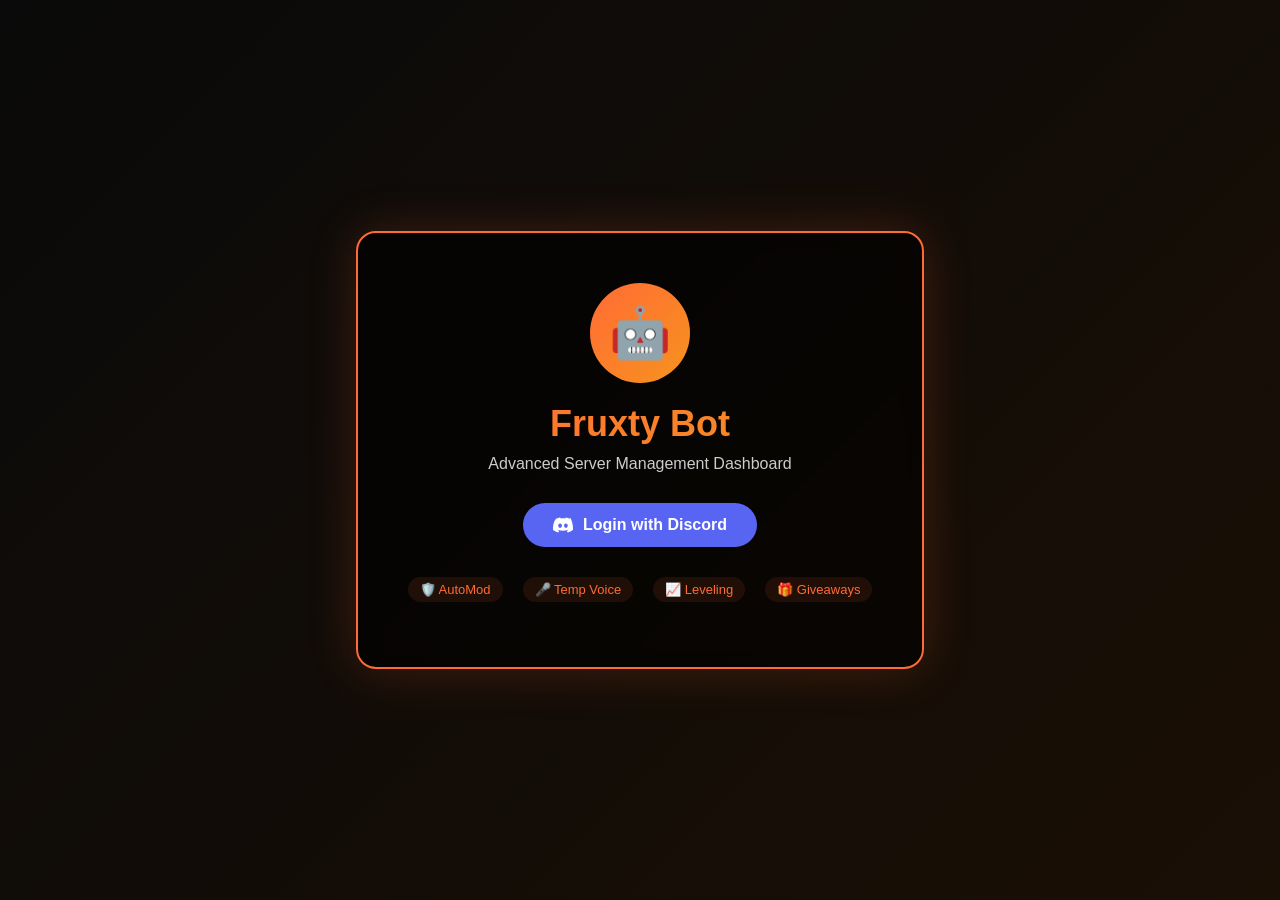
==== index.html @ e3f1301c "Update index.html" ====
<!DOCTYPE html>
<html lang="en">
<head>
    <meta charset="UTF-8">
    <meta name="viewport" content="width=device-width, initial-scale=1.0">
    <title>Fruxty Bot - Login</title>
    <style>
        * { margin: 0; padding: 0; box-sizing: border-box; }
        body {
            font-family: -apple-system, BlinkMacSystemFont, 'Segoe UI', Roboto, sans-serif;
            background: linear-gradient(135deg, #0a0a0a 0%, #1a0f05 100%);
            min-height: 100vh;
            display: flex;
            justify-content: center;
            align-items: center;
        }
        .login-container { text-align: center; }
        .login-card {
            background: rgba(0, 0, 0, 0.6);
            backdrop-filter: blur(10px);
            padding: 50px;
            border-radius: 20px;
            border: 2px solid #FF6B35;
            box-shadow: 0 0 50px rgba(255, 107, 53, 0.2);
        }
        .bot-icon {
            width: 100px;
            height: 100px;
            background: linear-gradient(135deg, #FF6B35, #F7931E);
            border-radius: 50%;
            display: flex;
            align-items: center;
            justify-content: center;
            font-size: 50px;
            margin: 0 auto 20px;
        }
        h1 { 
            font-size: 36px;
            background: linear-gradient(135deg, #FF6B35, #F7931E);
            -webkit-background-clip: text;
            -webkit-text-fill-color: transparent;
            margin-bottom: 10px;
        }
        p { color: #ccc; margin-bottom: 30px; }
        .discord-btn {
            display: inline-flex;
            align-items: center;
            gap: 10px;
            background: #5865F2;
            color: white;
            padding: 12px 30px;
            border-radius: 50px;
            text-decoration: none;
            font-weight: bold;
            cursor: pointer;
            transition: all 0.3s;
            border: none;
            font-size: 16px;
        }
        .discord-btn:hover {
            transform: translateY(-2px);
            box-shadow: 0 5px 20px rgba(88, 101, 242, 0.4);
        }
        .features {
            margin-top: 30px;
            display: flex;
            gap: 20px;
            justify-content: center;
            flex-wrap: wrap;
        }
        .feature {
            color: #FF6B35;
            font-size: 13px;
            background: rgba(255, 107, 53, 0.1);
            padding: 5px 12px;
            border-radius: 20px;
        }
        .error-msg {
            color: #ff6666;
            margin-top: 15px;
            font-size: 14px;
        }
    </style>
</head>
<body>
    <div class="login-container">
        <div class="login-card">
            <div class="bot-icon">🤖</div>
            <h1>Fruxty Bot</h1>
            <p>Advanced Server Management Dashboard</p>
            <a href="#" onclick="login()" class="discord-btn" id="loginBtn">
                <svg width="20" height="20" viewBox="0 0 24 24" fill="white">
                    <path d="M20.317 4.3698a19.7913 19.7913 0 0 0-4.8851-1.5152.0741.0741 0 0 0-.0785.0371c-.2102.3733-.4443.8645-.6083 1.2495-1.8447-.2762-3.68-.2762-5.4868 0-.1639-.385-.4074-.8762-.6178-1.2495a.077.077 0 0 0-.0785-.037 19.7363 19.7363 0 0 0-4.8852 1.515.0699.0699 0 0 0-.0321.0277C.5334 8.0458-.319 13.5799.0992 18.0578a.0824.0824 0 0 0 .0312.0561c2.0528 1.5076 4.0413 2.4228 5.9929 3.0294a.0777.0777 0 0 0 .0842-.0276c.4616-.6304.8731-1.2952 1.226-1.9942a.076.076 0 0 0-.0416-.1057c-.6528-.2476-1.2743-.5495-1.8722-.8923a.077.077 0 0 1-.0076-.1275c.1258-.0943.2517-.1923.3718-.2914a.0743.0743 0 0 1 .0776-.0105c3.9278 1.7933 8.18 1.7933 12.0614 0a.0739.0739 0 0 1 .0785.0095c.1202.099.246.1981.3728.2924a.077.077 0 0 1-.0066.1276 12.2986 12.2986 0 0 1-1.873.8918.0766.0766 0 0 0-.0407.1067c.3604.698.7719 1.3628 1.225 1.9932a.076.076 0 0 0 .0842.0286c1.961-.6067 3.9495-1.5219 6.0023-3.0294a.077.077 0 0 0 .0313-.0552c.5004-5.177-.8387-10.6739-3.5485-15.2276a.0722.0722 0 0 0-.0312-.0277zM8.5204 15.2453c-1.2203 0-2.2263-1.1186-2.2263-2.4866 0-1.368.9825-2.4865 2.2263-2.4865 1.252 0 2.2498 1.1186 2.2263 2.4865 0 1.368-.9743 2.4866-2.2263 2.4866zm6.9592 0c-1.2203 0-2.2263-1.1186-2.2263-2.4866 0-1.368.9825-2.4865 2.2263-2.4865 1.252 0 2.2498 1.1186 2.2263 2.4865 0 1.368-.9743 2.4866-2.2263 2.4866z"/>
                </svg>
                Login with Discord
            </a>
            <div class="features">
                <span class="feature">🛡️ AutoMod</span>
                <span class="feature">🎤 Temp Voice</span>
                <span class="feature">📈 Leveling</span>
                <span class="feature">🎁 Giveaways</span>
            </div>
            <div id="errorMsg" class="error-msg"></div>
        </div>
    </div>
    <script>
        const CLIENT_ID = '1503755260814954577';
        const REDIRECT_URI = encodeURIComponent('https://fruxty-dashboard.vercel.app/dashboard');
        const BOT_API_URL = 'https://fruxty.onrender.com';
        
        function login() {
            const scope = 'identify guilds';
            const authUrl = `https://discord.com/api/oauth2/authorize?client_id=${CLIENT_ID}&redirect_uri=${REDIRECT_URI}&response_type=token&scope=${scope}`;
            window.location.href = authUrl;
        }
        
        // Handle the redirect back from Discord
        if (window.location.hash && window.location.hash.includes('access_token')) {
            const params = new URLSearchParams(window.location.hash.substring(1));
            const token = params.get('access_token');
            if (token) {
                localStorage.setItem('discord_token', token);
                window.location.href = '/dashboard';
            }
        }
        
        // Check if already logged in
        const token = localStorage.getItem('discord_token');
        if (token && window.location.pathname !== '/dashboard') {
            window.location.href = '/dashboard';
        }
    </script>
</body>
</html>
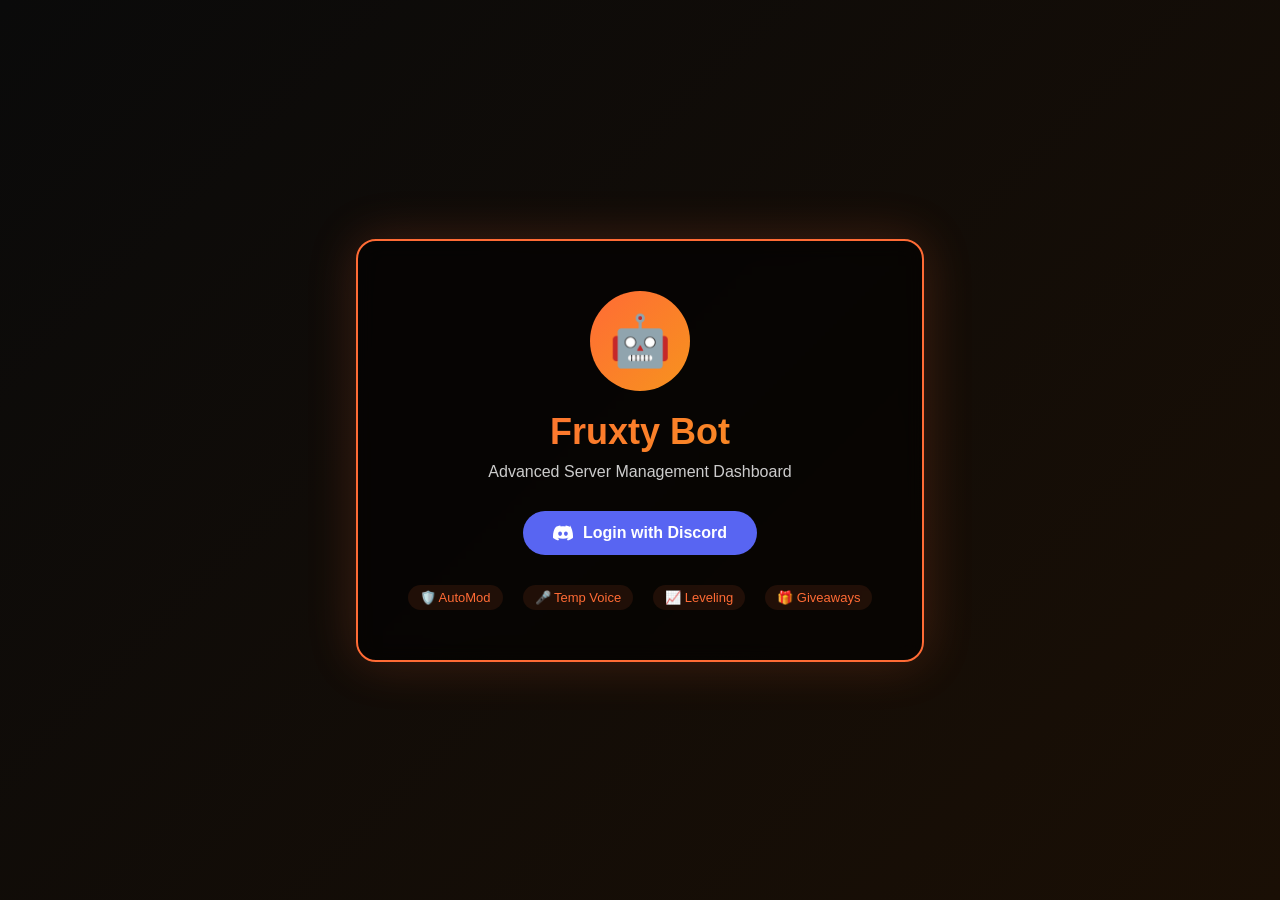
==== commit f08c8d52: "Update index.html" ====
--- a/index.html
+++ b/index.html
@@ -75,11 +75,6 @@
             padding: 5px 12px;
             border-radius: 20px;
         }
-        .error-msg {
-            color: #ff6666;
-            margin-top: 15px;
-            font-size: 14px;
-        }
     </style>
 </head>
 <body>
@@ -88,7 +83,7 @@
             <div class="bot-icon">🤖</div>
             <h1>Fruxty Bot</h1>
             <p>Advanced Server Management Dashboard</p>
-            <a href="#" onclick="login()" class="discord-btn" id="loginBtn">
+            <a href="#" onclick="login()" class="discord-btn">
                 <svg width="20" height="20" viewBox="0 0 24 24" fill="white">
                     <path d="M20.317 4.3698a19.7913 19.7913 0 0 0-4.8851-1.5152.0741.0741 0 0 0-.0785.0371c-.2102.3733-.4443.8645-.6083 1.2495-1.8447-.2762-3.68-.2762-5.4868 0-.1639-.385-.4074-.8762-.6178-1.2495a.077.077 0 0 0-.0785-.037 19.7363 19.7363 0 0 0-4.8852 1.515.0699.0699 0 0 0-.0321.0277C.5334 8.0458-.319 13.5799.0992 18.0578a.0824.0824 0 0 0 .0312.0561c2.0528 1.5076 4.0413 2.4228 5.9929 3.0294a.0777.0777 0 0 0 .0842-.0276c.4616-.6304.8731-1.2952 1.226-1.9942a.076.076 0 0 0-.0416-.1057c-.6528-.2476-1.2743-.5495-1.8722-.8923a.077.077 0 0 1-.0076-.1275c.1258-.0943.2517-.1923.3718-.2914a.0743.0743 0 0 1 .0776-.0105c3.9278 1.7933 8.18 1.7933 12.0614 0a.0739.0739 0 0 1 .0785.0095c.1202.099.246.1981.3728.2924a.077.077 0 0 1-.0066.1276 12.2986 12.2986 0 0 1-1.873.8918.0766.0766 0 0 0-.0407.1067c.3604.698.7719 1.3628 1.225 1.9932a.076.076 0 0 0 .0842.0286c1.961-.6067 3.9495-1.5219 6.0023-3.0294a.077.077 0 0 0 .0313-.0552c.5004-5.177-.8387-10.6739-3.5485-15.2276a.0722.0722 0 0 0-.0312-.0277zM8.5204 15.2453c-1.2203 0-2.2263-1.1186-2.2263-2.4866 0-1.368.9825-2.4865 2.2263-2.4865 1.252 0 2.2498 1.1186 2.2263 2.4865 0 1.368-.9743 2.4866-2.2263 2.4866zm6.9592 0c-1.2203 0-2.2263-1.1186-2.2263-2.4866 0-1.368.9825-2.4865 2.2263-2.4865 1.252 0 2.2498 1.1186 2.2263 2.4865 0 1.368-.9743 2.4866-2.2263 2.4866z"/>
                 </svg>
@@ -100,35 +95,35 @@
                 <span class="feature">📈 Leveling</span>
                 <span class="feature">🎁 Giveaways</span>
             </div>
-            <div id="errorMsg" class="error-msg"></div>
         </div>
     </div>
     <script>
         const CLIENT_ID = '1503755260814954577';
         const REDIRECT_URI = encodeURIComponent('https://fruxty-dashboard.vercel.app/dashboard');
-        const BOT_API_URL = 'https://fruxty.onrender.com';
+        
+        // Check for token in URL (when coming back from Discord)
+        if (window.location.hash && window.location.hash.includes('access_token')) {
+            const hashParams = new URLSearchParams(window.location.hash.substring(1));
+            const token = hashParams.get('access_token');
+            if (token) {
+                // Save token
+                localStorage.setItem('discord_token', token);
+                // Redirect to dashboard without the hash
+                window.location.href = '/dashboard';
+            }
+        }
+        
+        // Check if already logged in
+        const savedToken = localStorage.getItem('discord_token');
+        if (savedToken && window.location.pathname !== '/dashboard') {
+            window.location.href = '/dashboard';
+        }
         
         function login() {
             const scope = 'identify guilds';
             const authUrl = `https://discord.com/api/oauth2/authorize?client_id=${CLIENT_ID}&redirect_uri=${REDIRECT_URI}&response_type=token&scope=${scope}`;
             window.location.href = authUrl;
         }
-        
-        // Handle the redirect back from Discord
-        if (window.location.hash && window.location.hash.includes('access_token')) {
-            const params = new URLSearchParams(window.location.hash.substring(1));
-            const token = params.get('access_token');
-            if (token) {
-                localStorage.setItem('discord_token', token);
-                window.location.href = '/dashboard';
-            }
-        }
-        
-        // Check if already logged in
-        const token = localStorage.getItem('discord_token');
-        if (token && window.location.pathname !== '/dashboard') {
-            window.location.href = '/dashboard';
-        }
     </script>
 </body>
 </html>
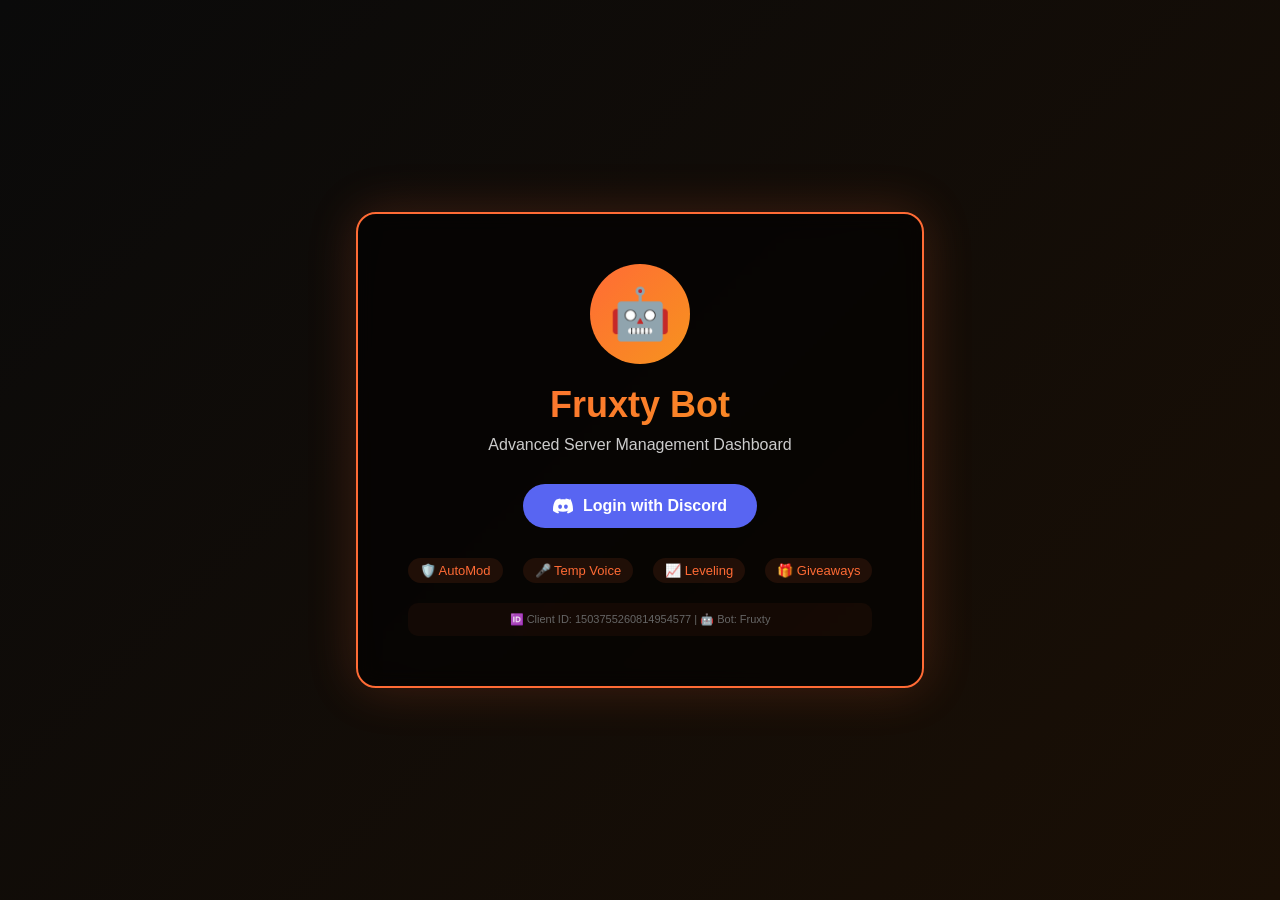
==== commit 7ab1a4ec: "Update index.html" ====
--- a/index.html
+++ b/index.html
@@ -75,6 +75,14 @@
             padding: 5px 12px;
             border-radius: 20px;
         }
+        .app-info {
+            margin-top: 20px;
+            padding: 10px;
+            background: rgba(255,107,53,0.05);
+            border-radius: 10px;
+            font-size: 11px;
+            color: #666;
+        }
     </style>
 </head>
 <body>
@@ -95,9 +103,13 @@
                 <span class="feature">📈 Leveling</span>
                 <span class="feature">🎁 Giveaways</span>
             </div>
+            <div class="app-info">
+                🆔 Client ID: 1503755260814954577 | 🤖 Bot: Fruxty
+            </div>
         </div>
     </div>
     <script>
+        // CLIENT ID - Identifies your Discord Application (HAS PURPOSE!)
         const CLIENT_ID = '1503755260814954577';
         const REDIRECT_URI = encodeURIComponent('https://fruxty-dashboard.vercel.app/dashboard');
         
@@ -108,6 +120,8 @@
             if (token) {
                 // Save token
                 localStorage.setItem('discord_token', token);
+                // Also store which client ID was used
+                localStorage.setItem('discord_client_id', CLIENT_ID);
                 // Redirect to dashboard without the hash
                 window.location.href = '/dashboard';
             }
@@ -115,15 +129,17 @@
         
         // Check if already logged in
         const savedToken = localStorage.getItem('discord_token');
-        if (savedToken && window.location.pathname !== '/dashboard') {
+        const savedClientId = localStorage.getItem('discord_client_id');
+        if (savedToken && savedClientId === CLIENT_ID && window.location.pathname !== '/dashboard') {
             window.location.href = '/dashboard';
         }
         
         function login() {
             const scope = 'identify guilds';
+            // Client ID is used here to identify which app is requesting access
             const authUrl = `https://discord.com/api/oauth2/authorize?client_id=${CLIENT_ID}&redirect_uri=${REDIRECT_URI}&response_type=token&scope=${scope}`;
             window.location.href = authUrl;
         }
     </script>
 </body>
-</html>
+    </html>
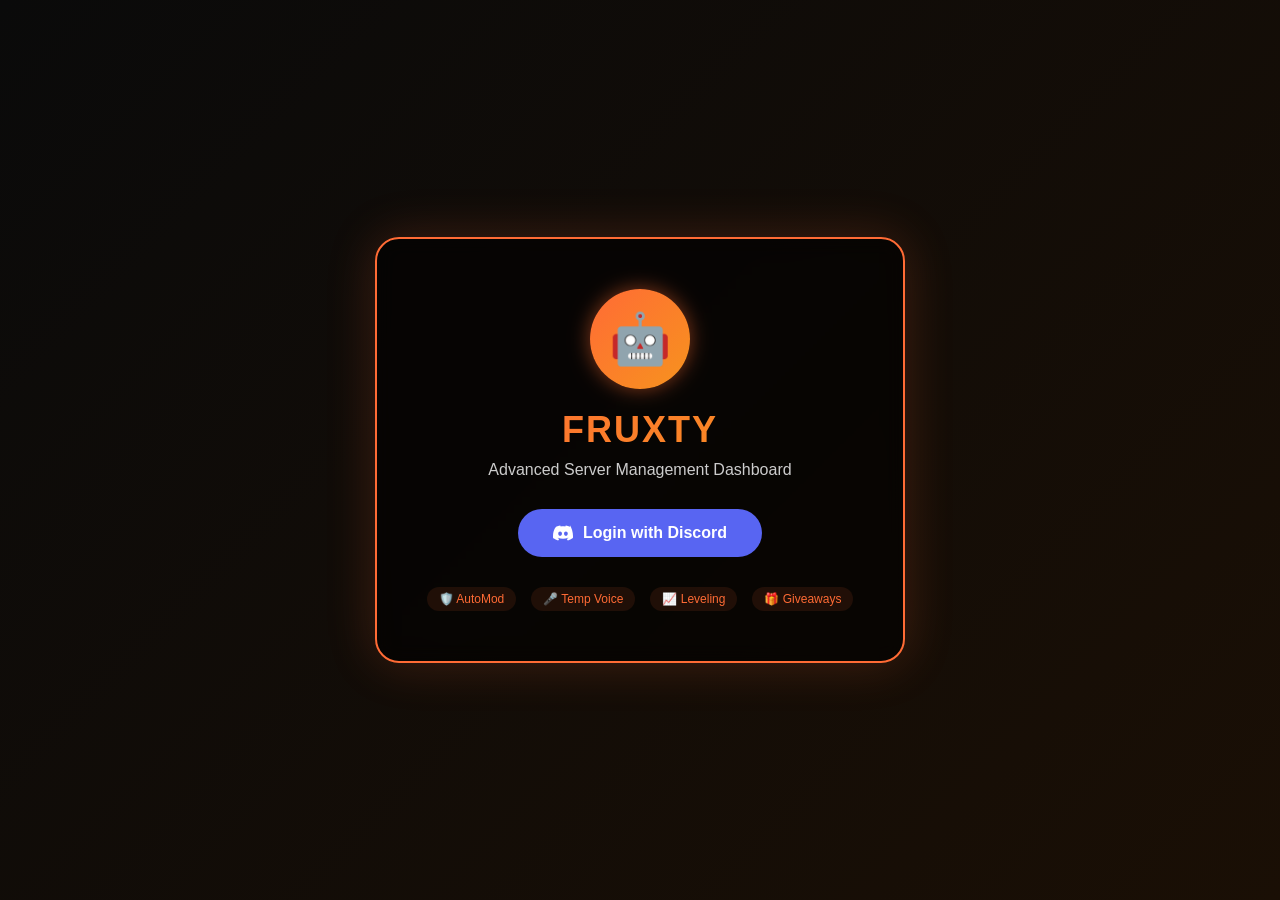
==== commit 33186fc0: "Update index.html" ====
--- a/index.html
+++ b/index.html
@@ -3,11 +3,11 @@
 <head>
     <meta charset="UTF-8">
     <meta name="viewport" content="width=device-width, initial-scale=1.0">
-    <title>Fruxty Bot - Login</title>
+    <title>FRUXTY Bot - Login</title>
     <style>
         * { margin: 0; padding: 0; box-sizing: border-box; }
         body {
-            font-family: -apple-system, BlinkMacSystemFont, 'Segoe UI', Roboto, sans-serif;
+            font-family: 'Inter', -apple-system, BlinkMacSystemFont, sans-serif;
             background: linear-gradient(135deg, #0a0a0a 0%, #1a0f05 100%);
             min-height: 100vh;
             display: flex;
@@ -19,7 +19,7 @@
             background: rgba(0, 0, 0, 0.6);
             backdrop-filter: blur(10px);
             padding: 50px;
-            border-radius: 20px;
+            border-radius: 24px;
             border: 2px solid #FF6B35;
             box-shadow: 0 0 50px rgba(255, 107, 53, 0.2);
         }
@@ -33,12 +33,15 @@
             justify-content: center;
             font-size: 50px;
             margin: 0 auto 20px;
+            box-shadow: 0 0 20px rgba(255, 107, 53, 0.5);
         }
         h1 { 
             font-size: 36px;
+            font-weight: 800;
             background: linear-gradient(135deg, #FF6B35, #F7931E);
             -webkit-background-clip: text;
             -webkit-text-fill-color: transparent;
+            letter-spacing: 2px;
             margin-bottom: 10px;
         }
         p { color: #ccc; margin-bottom: 30px; }
@@ -48,10 +51,10 @@
             gap: 10px;
             background: #5865F2;
             color: white;
-            padding: 12px 30px;
+            padding: 14px 35px;
             border-radius: 50px;
             text-decoration: none;
-            font-weight: bold;
+            font-weight: 600;
             cursor: pointer;
             transition: all 0.3s;
             border: none;
@@ -64,24 +67,16 @@
         .features {
             margin-top: 30px;
             display: flex;
-            gap: 20px;
+            gap: 15px;
             justify-content: center;
             flex-wrap: wrap;
         }
         .feature {
             color: #FF6B35;
-            font-size: 13px;
+            font-size: 12px;
             background: rgba(255, 107, 53, 0.1);
             padding: 5px 12px;
             border-radius: 20px;
-        }
-        .app-info {
-            margin-top: 20px;
-            padding: 10px;
-            background: rgba(255,107,53,0.05);
-            border-radius: 10px;
-            font-size: 11px;
-            color: #666;
         }
     </style>
 </head>
@@ -89,7 +84,7 @@
     <div class="login-container">
         <div class="login-card">
             <div class="bot-icon">🤖</div>
-            <h1>Fruxty Bot</h1>
+            <h1>FRUXTY</h1>
             <p>Advanced Server Management Dashboard</p>
             <a href="#" onclick="login()" class="discord-btn">
                 <svg width="20" height="20" viewBox="0 0 24 24" fill="white">
@@ -103,43 +98,35 @@
                 <span class="feature">📈 Leveling</span>
                 <span class="feature">🎁 Giveaways</span>
             </div>
-            <div class="app-info">
-                🆔 Client ID: 1503755260814954577 | 🤖 Bot: Fruxty
-            </div>
         </div>
     </div>
     <script>
-        // CLIENT ID - Identifies your Discord Application (HAS PURPOSE!)
         const CLIENT_ID = '1503755260814954577';
         const REDIRECT_URI = encodeURIComponent('https://fruxty-dashboard.vercel.app/dashboard');
         
-        // Check for token in URL (when coming back from Discord)
+        // Check existing session
+        const savedToken = localStorage.getItem('discord_token');
+        const tokenExpiry = localStorage.getItem('discord_token_expiry');
+        if (savedToken && tokenExpiry && Date.now() < parseInt(tokenExpiry)) {
+            window.location.href = '/dashboard';
+        }
+        
+        // Handle OAuth callback
         if (window.location.hash && window.location.hash.includes('access_token')) {
             const hashParams = new URLSearchParams(window.location.hash.substring(1));
             const token = hashParams.get('access_token');
+            const expiresIn = hashParams.get('expires_in');
             if (token) {
-                // Save token
                 localStorage.setItem('discord_token', token);
-                // Also store which client ID was used
-                localStorage.setItem('discord_client_id', CLIENT_ID);
-                // Redirect to dashboard without the hash
+                localStorage.setItem('discord_token_expiry', Date.now() + (parseInt(expiresIn) * 1000));
                 window.location.href = '/dashboard';
             }
         }
         
-        // Check if already logged in
-        const savedToken = localStorage.getItem('discord_token');
-        const savedClientId = localStorage.getItem('discord_client_id');
-        if (savedToken && savedClientId === CLIENT_ID && window.location.pathname !== '/dashboard') {
-            window.location.href = '/dashboard';
-        }
-        
         function login() {
-            const scope = 'identify guilds';
-            // Client ID is used here to identify which app is requesting access
-            const authUrl = `https://discord.com/api/oauth2/authorize?client_id=${CLIENT_ID}&redirect_uri=${REDIRECT_URI}&response_type=token&scope=${scope}`;
+            const authUrl = `https://discord.com/api/oauth2/authorize?client_id=${CLIENT_ID}&redirect_uri=${REDIRECT_URI}&response_type=token&scope=identify%20guilds`;
             window.location.href = authUrl;
         }
     </script>
 </body>
-    </html>
+</html>
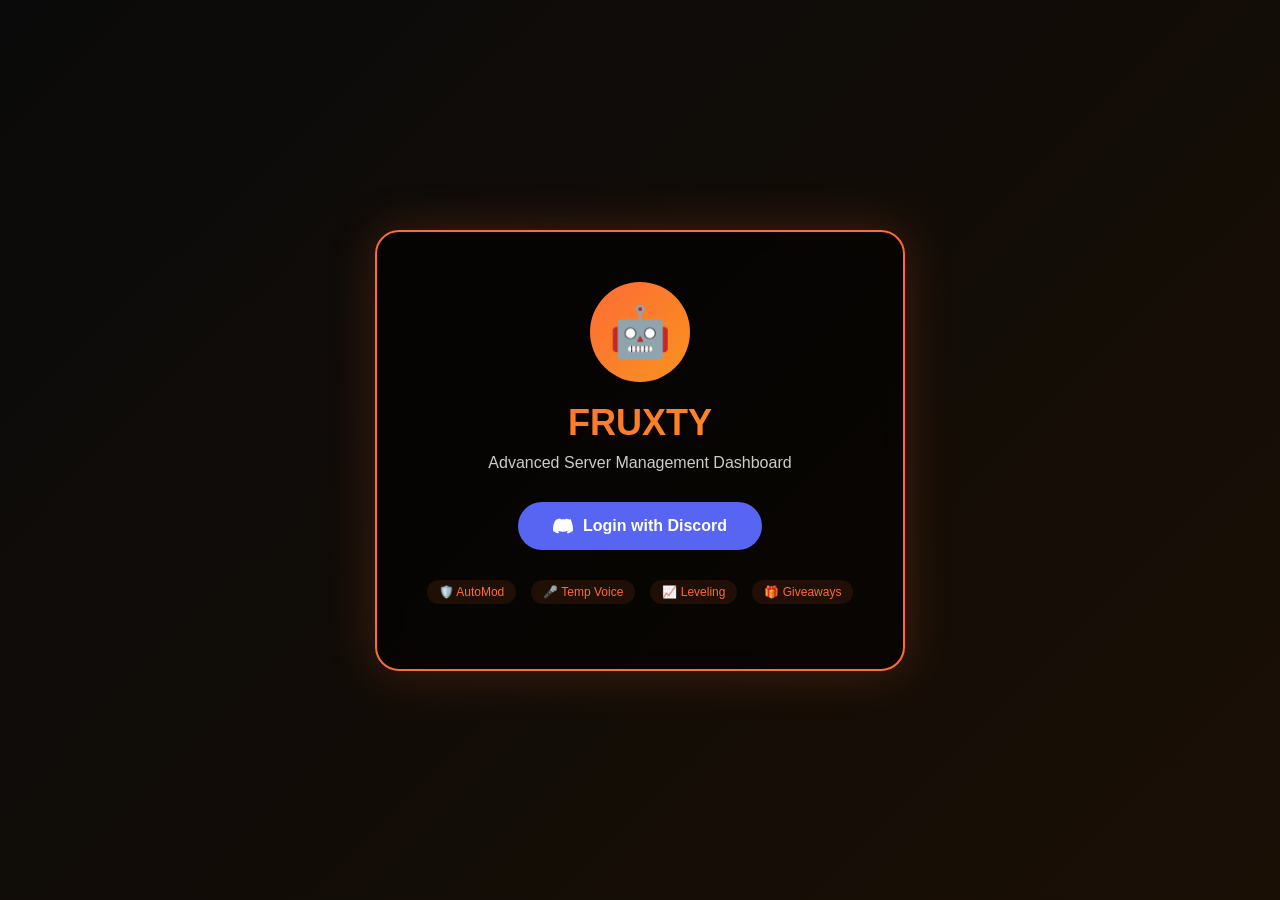
==== commit 5e58af3c: "Update index.html" ====
--- a/index.html
+++ b/index.html
@@ -33,7 +33,6 @@
             justify-content: center;
             font-size: 50px;
             margin: 0 auto 20px;
-            box-shadow: 0 0 20px rgba(255, 107, 53, 0.5);
         }
         h1 { 
             font-size: 36px;
@@ -41,7 +40,6 @@
             background: linear-gradient(135deg, #FF6B35, #F7931E);
             -webkit-background-clip: text;
             -webkit-text-fill-color: transparent;
-            letter-spacing: 2px;
             margin-bottom: 10px;
         }
         p { color: #ccc; margin-bottom: 30px; }
@@ -56,14 +54,10 @@
             text-decoration: none;
             font-weight: 600;
             cursor: pointer;
-            transition: all 0.3s;
             border: none;
             font-size: 16px;
         }
-        .discord-btn:hover {
-            transform: translateY(-2px);
-            box-shadow: 0 5px 20px rgba(88, 101, 242, 0.4);
-        }
+        .discord-btn:hover { transform: translateY(-2px); }
         .features {
             margin-top: 30px;
             display: flex;
@@ -78,6 +72,7 @@
             padding: 5px 12px;
             border-radius: 20px;
         }
+        .error-msg { color: #ff6666; margin-top: 15px; font-size: 14px; }
     </style>
 </head>
 <body>
@@ -86,45 +81,62 @@
             <div class="bot-icon">🤖</div>
             <h1>FRUXTY</h1>
             <p>Advanced Server Management Dashboard</p>
-            <a href="#" onclick="login()" class="discord-btn">
+            <button onclick="login()" class="discord-btn">
                 <svg width="20" height="20" viewBox="0 0 24 24" fill="white">
-                    <path d="M20.317 4.3698a19.7913 19.7913 0 0 0-4.8851-1.5152.0741.0741 0 0 0-.0785.0371c-.2102.3733-.4443.8645-.6083 1.2495-1.8447-.2762-3.68-.2762-5.4868 0-.1639-.385-.4074-.8762-.6178-1.2495a.077.077 0 0 0-.0785-.037 19.7363 19.7363 0 0 0-4.8852 1.515.0699.0699 0 0 0-.0321.0277C.5334 8.0458-.319 13.5799.0992 18.0578a.0824.0824 0 0 0 .0312.0561c2.0528 1.5076 4.0413 2.4228 5.9929 3.0294a.0777.0777 0 0 0 .0842-.0276c.4616-.6304.8731-1.2952 1.226-1.9942a.076.076 0 0 0-.0416-.1057c-.6528-.2476-1.2743-.5495-1.8722-.8923a.077.077 0 0 1-.0076-.1275c.1258-.0943.2517-.1923.3718-.2914a.0743.0743 0 0 1 .0776-.0105c3.9278 1.7933 8.18 1.7933 12.0614 0a.0739.0739 0 0 1 .0785.0095c.1202.099.246.1981.3728.2924a.077.077 0 0 1-.0066.1276 12.2986 12.2986 0 0 1-1.873.8918.0766.0766 0 0 0-.0407.1067c.3604.698.7719 1.3628 1.225 1.9932a.076.076 0 0 0 .0842.0286c1.961-.6067 3.9495-1.5219 6.0023-3.0294a.077.077 0 0 0 .0313-.0552c.5004-5.177-.8387-10.6739-3.5485-15.2276a.0722.0722 0 0 0-.0312-.0277zM8.5204 15.2453c-1.2203 0-2.2263-1.1186-2.2263-2.4866 0-1.368.9825-2.4865 2.2263-2.4865 1.252 0 2.2498 1.1186 2.2263 2.4865 0 1.368-.9743 2.4866-2.2263 2.4866zm6.9592 0c-1.2203 0-2.2263-1.1186-2.2263-2.4866 0-1.368.9825-2.4865 2.2263-2.4865 1.252 0 2.2498 1.1186 2.2263 2.4865 0 1.368-.9743 2.4866-2.2263 2.4866z"/>
+                    <path d="M20.317 4.3698a19.7913 19.7913 0 0 0-4.8851-1.5152.0741.0741 0 0 0-.0785.0371c-.2102.3733-.4443.8645-.6083 1.2495-1.8447-.2762-3.68-.2762-5.4868 0-.1639-.385-.4074-.8762-.6178-1.2495a.077.077 0 0 0-.0785-.037 19.7363 19.7363 0 0 0-4.8852 1.515.0699.0699 0 0 0-.0321.0277C.5334 8.0458-.319 13.5799.0992 18.0578a.0824.0824 0 0 0 .0312.0561c2.0528 1.5076 4.0413 2.4228 5.9929 3.0294a.0777.0777 0 0 0 .0842-.0276c.4616-.6304.8731-1.2952 1.226-1.9942a.076.076 0 0 0-.0416-.1057c-.6528-.2476-1.2743-.5495-1.8722-.8923a.077.077 0 0 1-.0076-.1275c.1258-.0943.2517-.1923.3718-.2914a.0743.0743 0 0 1 .0776-.0105c3.9278 1.7933 8.18 1.7933 12.0614 0a.0739.0739 0 0 1 .0785.0095c.1202.099.246.1981.3728.2924a.077.077 0 0 1-.0066.1276 12.2986 12.2986 0 0 1-1.873.8918.0766.0766 0 0 0-.0407.1067c.3604.698.7719 1.3628 1.225 1.9932a.076.076 0 0 0 .0842.0286c1.961-.6067 3.9495-1.5219 6.0023-3.0294a.077.077 0 0 0 .0313-.0552c.5004-5.177-.8387-10.6739-3.5485-15.2276a.0722.0722 0 0 0-.0312-.0277z"/>
                 </svg>
                 Login with Discord
-            </a>
+            </button>
             <div class="features">
                 <span class="feature">🛡️ AutoMod</span>
                 <span class="feature">🎤 Temp Voice</span>
                 <span class="feature">📈 Leveling</span>
                 <span class="feature">🎁 Giveaways</span>
             </div>
+            <div id="errorMsg" class="error-msg"></div>
         </div>
     </div>
     <script>
+        const API_URL = 'https://fruxty.onrender.com';
         const CLIENT_ID = '1503755260814954577';
         const REDIRECT_URI = encodeURIComponent('https://fruxty-dashboard.vercel.app/dashboard');
         
+        // Check for auth code after redirect
+        const urlParams = new URLSearchParams(window.location.search);
+        const code = urlParams.get('code');
+        
+        if (code) {
+            // Exchange code for token using your backend
+            fetch(`${API_URL}/api/auth/token`, {
+                method: 'POST',
+                headers: { 'Content-Type': 'application/json' },
+                body: JSON.stringify({ code })
+            })
+            .then(res => res.json())
+            .then(data => {
+                if (data.access_token) {
+                    localStorage.setItem('discord_token', data.access_token);
+                    localStorage.setItem('discord_refresh_token', data.refresh_token);
+                    localStorage.setItem('token_expires', Date.now() + (data.expires_in * 1000));
+                    window.location.href = '/dashboard';
+                } else {
+                    document.getElementById('errorMsg').innerText = 'Login failed. Please try again.';
+                }
+            })
+            .catch(err => {
+                document.getElementById('errorMsg').innerText = 'Network error. Is bot running?';
+            });
+        }
+        
         // Check existing session
-        const savedToken = localStorage.getItem('discord_token');
-        const tokenExpiry = localStorage.getItem('discord_token_expiry');
-        if (savedToken && tokenExpiry && Date.now() < parseInt(tokenExpiry)) {
+        const token = localStorage.getItem('discord_token');
+        const tokenExpiry = localStorage.getItem('token_expires');
+        if (token && tokenExpiry && Date.now() < parseInt(tokenExpiry)) {
             window.location.href = '/dashboard';
         }
         
-        // Handle OAuth callback
-        if (window.location.hash && window.location.hash.includes('access_token')) {
-            const hashParams = new URLSearchParams(window.location.hash.substring(1));
-            const token = hashParams.get('access_token');
-            const expiresIn = hashParams.get('expires_in');
-            if (token) {
-                localStorage.setItem('discord_token', token);
-                localStorage.setItem('discord_token_expiry', Date.now() + (parseInt(expiresIn) * 1000));
-                window.location.href = '/dashboard';
-            }
-        }
-        
         function login() {
-            const authUrl = `https://discord.com/api/oauth2/authorize?client_id=${CLIENT_ID}&redirect_uri=${REDIRECT_URI}&response_type=token&scope=identify%20guilds`;
+            const authUrl = `https://discord.com/api/oauth2/authorize?client_id=${CLIENT_ID}&redirect_uri=${REDIRECT_URI}&response_type=code&scope=identify%20guilds`;
             window.location.href = authUrl;
         }
     </script>
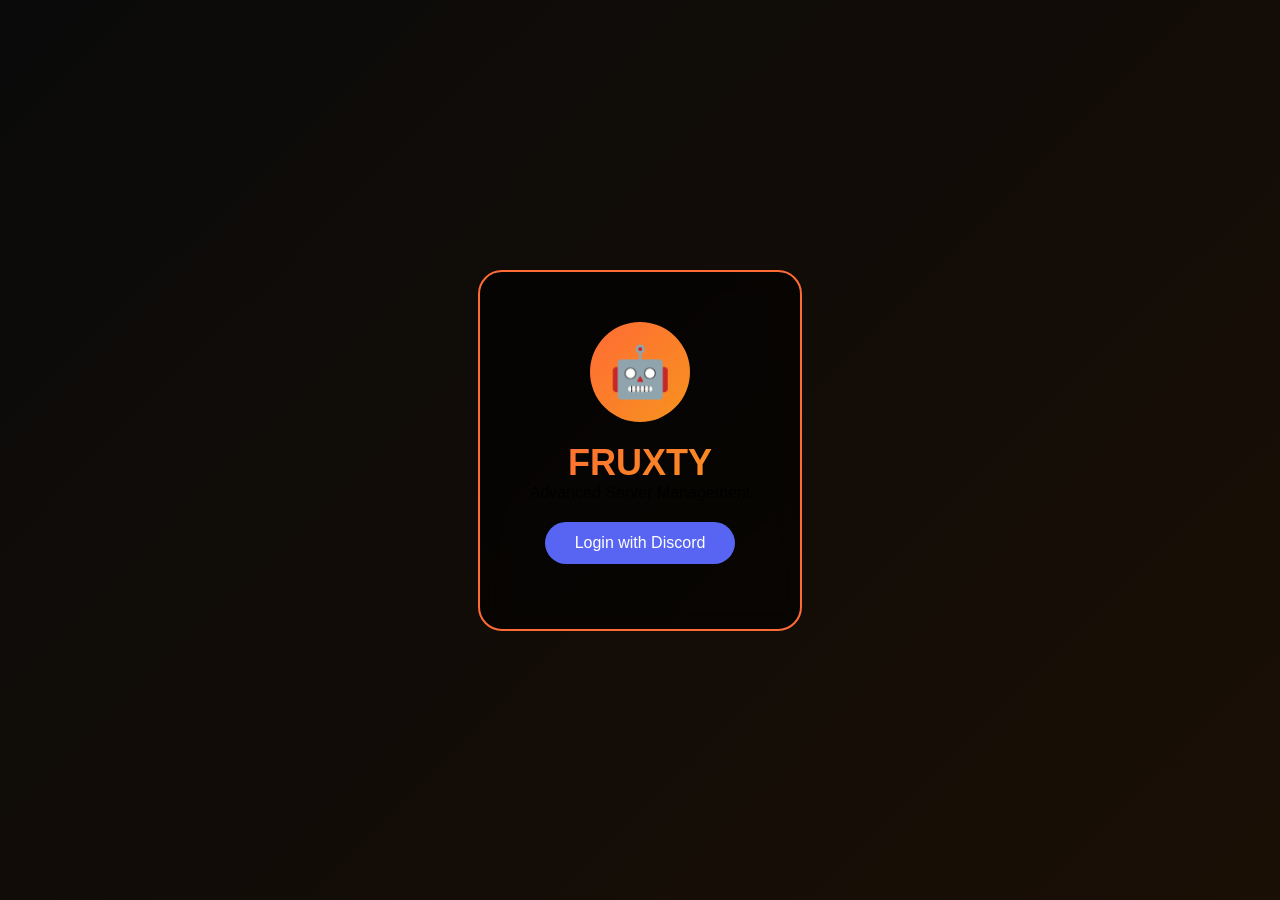
==== commit d9a122de: "Update index.html" ====
--- a/index.html
+++ b/index.html
@@ -3,25 +3,24 @@
 <head>
     <meta charset="UTF-8">
     <meta name="viewport" content="width=device-width, initial-scale=1.0">
-    <title>FRUXTY Bot - Login</title>
+    <title>FRUXTY - Login</title>
     <style>
         * { margin: 0; padding: 0; box-sizing: border-box; }
         body {
-            font-family: 'Inter', -apple-system, BlinkMacSystemFont, sans-serif;
+            font-family: -apple-system, BlinkMacSystemFont, 'Segoe UI', Roboto, sans-serif;
             background: linear-gradient(135deg, #0a0a0a 0%, #1a0f05 100%);
             min-height: 100vh;
             display: flex;
             justify-content: center;
             align-items: center;
         }
-        .login-container { text-align: center; }
         .login-card {
             background: rgba(0, 0, 0, 0.6);
             backdrop-filter: blur(10px);
             padding: 50px;
             border-radius: 24px;
             border: 2px solid #FF6B35;
-            box-shadow: 0 0 50px rgba(255, 107, 53, 0.2);
+            text-align: center;
         }
         .bot-icon {
             width: 100px;
@@ -34,109 +33,65 @@
             font-size: 50px;
             margin: 0 auto 20px;
         }
-        h1 { 
+        h1 {
             font-size: 36px;
-            font-weight: 800;
             background: linear-gradient(135deg, #FF6B35, #F7931E);
             -webkit-background-clip: text;
             -webkit-text-fill-color: transparent;
-            margin-bottom: 10px;
         }
-        p { color: #ccc; margin-bottom: 30px; }
         .discord-btn {
-            display: inline-flex;
-            align-items: center;
-            gap: 10px;
             background: #5865F2;
             color: white;
-            padding: 14px 35px;
+            padding: 12px 30px;
             border-radius: 50px;
-            text-decoration: none;
-            font-weight: 600;
-            cursor: pointer;
             border: none;
             font-size: 16px;
+            cursor: pointer;
+            margin-top: 20px;
         }
-        .discord-btn:hover { transform: translateY(-2px); }
-        .features {
-            margin-top: 30px;
-            display: flex;
-            gap: 15px;
-            justify-content: center;
-            flex-wrap: wrap;
-        }
-        .feature {
-            color: #FF6B35;
-            font-size: 12px;
-            background: rgba(255, 107, 53, 0.1);
-            padding: 5px 12px;
-            border-radius: 20px;
-        }
-        .error-msg { color: #ff6666; margin-top: 15px; font-size: 14px; }
+        .error { color: #ff6666; margin-top: 15px; }
     </style>
 </head>
 <body>
-    <div class="login-container">
-        <div class="login-card">
-            <div class="bot-icon">🤖</div>
-            <h1>FRUXTY</h1>
-            <p>Advanced Server Management Dashboard</p>
-            <button onclick="login()" class="discord-btn">
-                <svg width="20" height="20" viewBox="0 0 24 24" fill="white">
-                    <path d="M20.317 4.3698a19.7913 19.7913 0 0 0-4.8851-1.5152.0741.0741 0 0 0-.0785.0371c-.2102.3733-.4443.8645-.6083 1.2495-1.8447-.2762-3.68-.2762-5.4868 0-.1639-.385-.4074-.8762-.6178-1.2495a.077.077 0 0 0-.0785-.037 19.7363 19.7363 0 0 0-4.8852 1.515.0699.0699 0 0 0-.0321.0277C.5334 8.0458-.319 13.5799.0992 18.0578a.0824.0824 0 0 0 .0312.0561c2.0528 1.5076 4.0413 2.4228 5.9929 3.0294a.0777.0777 0 0 0 .0842-.0276c.4616-.6304.8731-1.2952 1.226-1.9942a.076.076 0 0 0-.0416-.1057c-.6528-.2476-1.2743-.5495-1.8722-.8923a.077.077 0 0 1-.0076-.1275c.1258-.0943.2517-.1923.3718-.2914a.0743.0743 0 0 1 .0776-.0105c3.9278 1.7933 8.18 1.7933 12.0614 0a.0739.0739 0 0 1 .0785.0095c.1202.099.246.1981.3728.2924a.077.077 0 0 1-.0066.1276 12.2986 12.2986 0 0 1-1.873.8918.0766.0766 0 0 0-.0407.1067c.3604.698.7719 1.3628 1.225 1.9932a.076.076 0 0 0 .0842.0286c1.961-.6067 3.9495-1.5219 6.0023-3.0294a.077.077 0 0 0 .0313-.0552c.5004-5.177-.8387-10.6739-3.5485-15.2276a.0722.0722 0 0 0-.0312-.0277z"/>
-                </svg>
-                Login with Discord
-            </button>
-            <div class="features">
-                <span class="feature">🛡️ AutoMod</span>
-                <span class="feature">🎤 Temp Voice</span>
-                <span class="feature">📈 Leveling</span>
-                <span class="feature">🎁 Giveaways</span>
-            </div>
-            <div id="errorMsg" class="error-msg"></div>
-        </div>
+    <div class="login-card">
+        <div class="bot-icon">🤖</div>
+        <h1>FRUXTY</h1>
+        <p>Advanced Server Management</p>
+        <button class="discord-btn" onclick="login()">Login with Discord</button>
+        <div id="error" class="error"></div>
     </div>
+
     <script>
-        const API_URL = 'https://fruxty.onrender.com';
         const CLIENT_ID = '1503755260814954577';
         const REDIRECT_URI = encodeURIComponent('https://fruxty-dashboard.vercel.app/dashboard');
         
-        // Check for auth code after redirect
-        const urlParams = new URLSearchParams(window.location.search);
-        const code = urlParams.get('code');
+        // Check if we already have a token
+        const token = localStorage.getItem('fruxty_token');
+        const tokenExpiry = localStorage.getItem('fruxty_token_expiry');
         
-        if (code) {
-            // Exchange code for token using your backend
-            fetch(`${API_URL}/api/auth/token`, {
-                method: 'POST',
-                headers: { 'Content-Type': 'application/json' },
-                body: JSON.stringify({ code })
-            })
-            .then(res => res.json())
-            .then(data => {
-                if (data.access_token) {
-                    localStorage.setItem('discord_token', data.access_token);
-                    localStorage.setItem('discord_refresh_token', data.refresh_token);
-                    localStorage.setItem('token_expires', Date.now() + (data.expires_in * 1000));
-                    window.location.href = '/dashboard';
-                } else {
-                    document.getElementById('errorMsg').innerText = 'Login failed. Please try again.';
-                }
-            })
-            .catch(err => {
-                document.getElementById('errorMsg').innerText = 'Network error. Is bot running?';
-            });
-        }
-        
-        // Check existing session
-        const token = localStorage.getItem('discord_token');
-        const tokenExpiry = localStorage.getItem('token_expires');
         if (token && tokenExpiry && Date.now() < parseInt(tokenExpiry)) {
+            // Token exists and is not expired - go to dashboard
             window.location.href = '/dashboard';
         }
         
+        // Check if Discord just redirected back with a token in the URL fragment
+        if (window.location.hash && window.location.hash.includes('access_token')) {
+            const hashParams = new URLSearchParams(window.location.hash.substring(1));
+            const accessToken = hashParams.get('access_token');
+            const expiresIn = hashParams.get('expires_in');
+            
+            if (accessToken) {
+                // Save token and expiry (7 days = 604800 seconds)
+                localStorage.setItem('fruxty_token', accessToken);
+                localStorage.setItem('fruxty_token_expiry', Date.now() + (parseInt(expiresIn) * 1000));
+                // Redirect to clean dashboard URL (without hash)
+                window.location.href = '/dashboard';
+            }
+        }
+        
         function login() {
-            const authUrl = `https://discord.com/api/oauth2/authorize?client_id=${CLIENT_ID}&redirect_uri=${REDIRECT_URI}&response_type=code&scope=identify%20guilds`;
+            // Use implicit grant (token directly in URL fragment)
+            const authUrl = `https://discord.com/api/oauth2/authorize?client_id=${CLIENT_ID}&redirect_uri=${REDIRECT_URI}&response_type=token&scope=identify%20guilds`;
             window.location.href = authUrl;
         }
     </script>
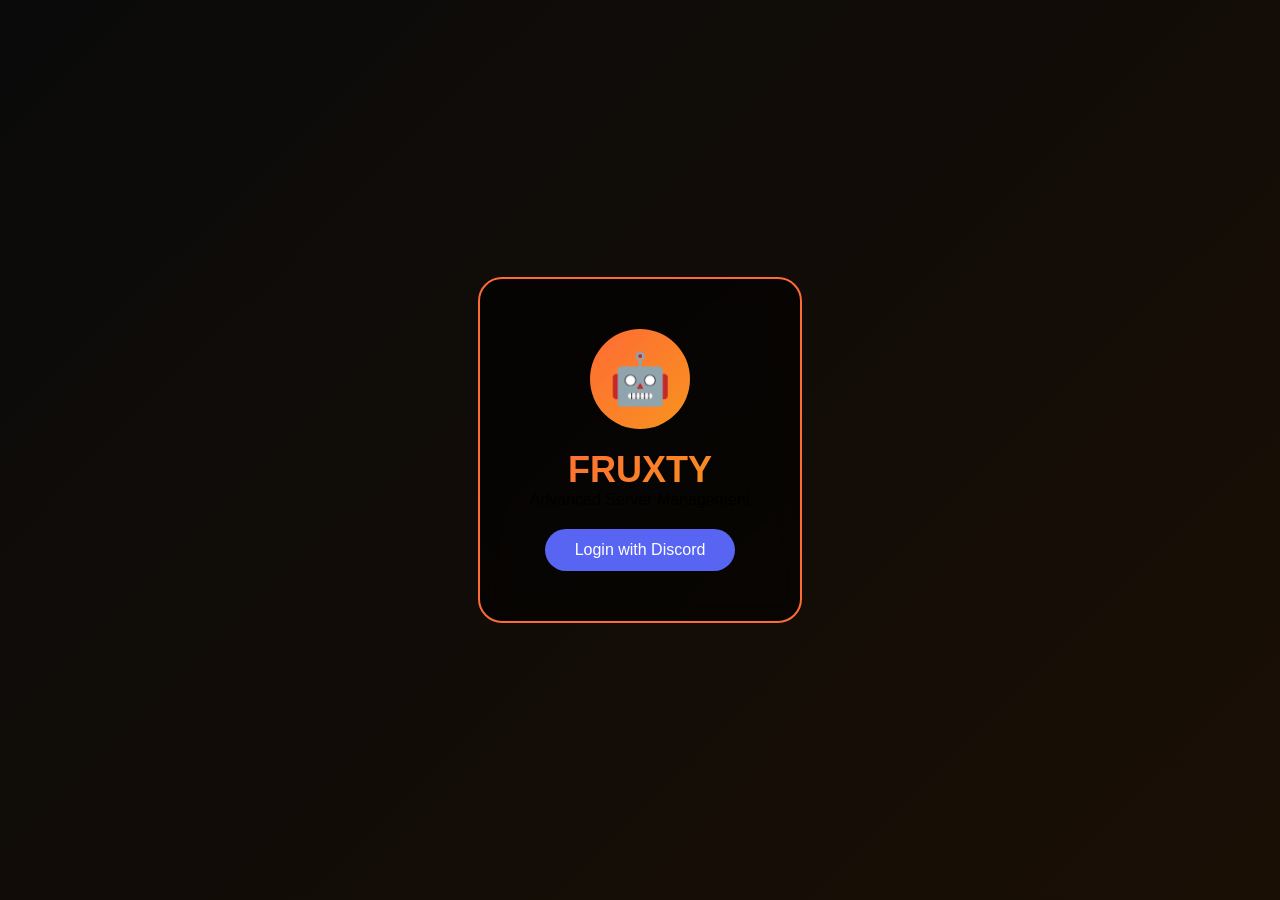
==== commit e7838d74: "Update index.html" ====
--- a/index.html
+++ b/index.html
@@ -15,7 +15,7 @@
             align-items: center;
         }
         .login-card {
-            background: rgba(0, 0, 0, 0.6);
+            background: rgba(0,0,0,0.6);
             backdrop-filter: blur(10px);
             padding: 50px;
             border-radius: 24px;
@@ -49,7 +49,6 @@
             cursor: pointer;
             margin-top: 20px;
         }
-        .error { color: #ff6666; margin-top: 15px; }
     </style>
 </head>
 <body>
@@ -58,39 +57,32 @@
         <h1>FRUXTY</h1>
         <p>Advanced Server Management</p>
         <button class="discord-btn" onclick="login()">Login with Discord</button>
-        <div id="error" class="error"></div>
     </div>
 
     <script>
         const CLIENT_ID = '1503755260814954577';
         const REDIRECT_URI = encodeURIComponent('https://fruxty-dashboard.vercel.app/dashboard');
         
-        // Check if we already have a token
-        const token = localStorage.getItem('fruxty_token');
-        const tokenExpiry = localStorage.getItem('fruxty_token_expiry');
-        
-        if (token && tokenExpiry && Date.now() < parseInt(tokenExpiry)) {
-            // Token exists and is not expired - go to dashboard
-            window.location.href = '/dashboard';
-        }
-        
-        // Check if Discord just redirected back with a token in the URL fragment
+        // --- IMPORTANT: Check if we're returning from Discord ---
+        // Discord adds the token as a URL fragment like #access_token=...
         if (window.location.hash && window.location.hash.includes('access_token')) {
             const hashParams = new URLSearchParams(window.location.hash.substring(1));
             const accessToken = hashParams.get('access_token');
-            const expiresIn = hashParams.get('expires_in');
-            
             if (accessToken) {
-                // Save token and expiry (7 days = 604800 seconds)
+                // Save token to localStorage (no expiry, just store it)
                 localStorage.setItem('fruxty_token', accessToken);
-                localStorage.setItem('fruxty_token_expiry', Date.now() + (parseInt(expiresIn) * 1000));
-                // Redirect to clean dashboard URL (without hash)
+                // Redirect to clean dashboard URL (without the hash)
                 window.location.href = '/dashboard';
             }
         }
         
+        // If already have a token, go to dashboard directly
+        const existingToken = localStorage.getItem('fruxty_token');
+        if (existingToken) {
+            window.location.href = '/dashboard';
+        }
+        
         function login() {
-            // Use implicit grant (token directly in URL fragment)
             const authUrl = `https://discord.com/api/oauth2/authorize?client_id=${CLIENT_ID}&redirect_uri=${REDIRECT_URI}&response_type=token&scope=identify%20guilds`;
             window.location.href = authUrl;
         }
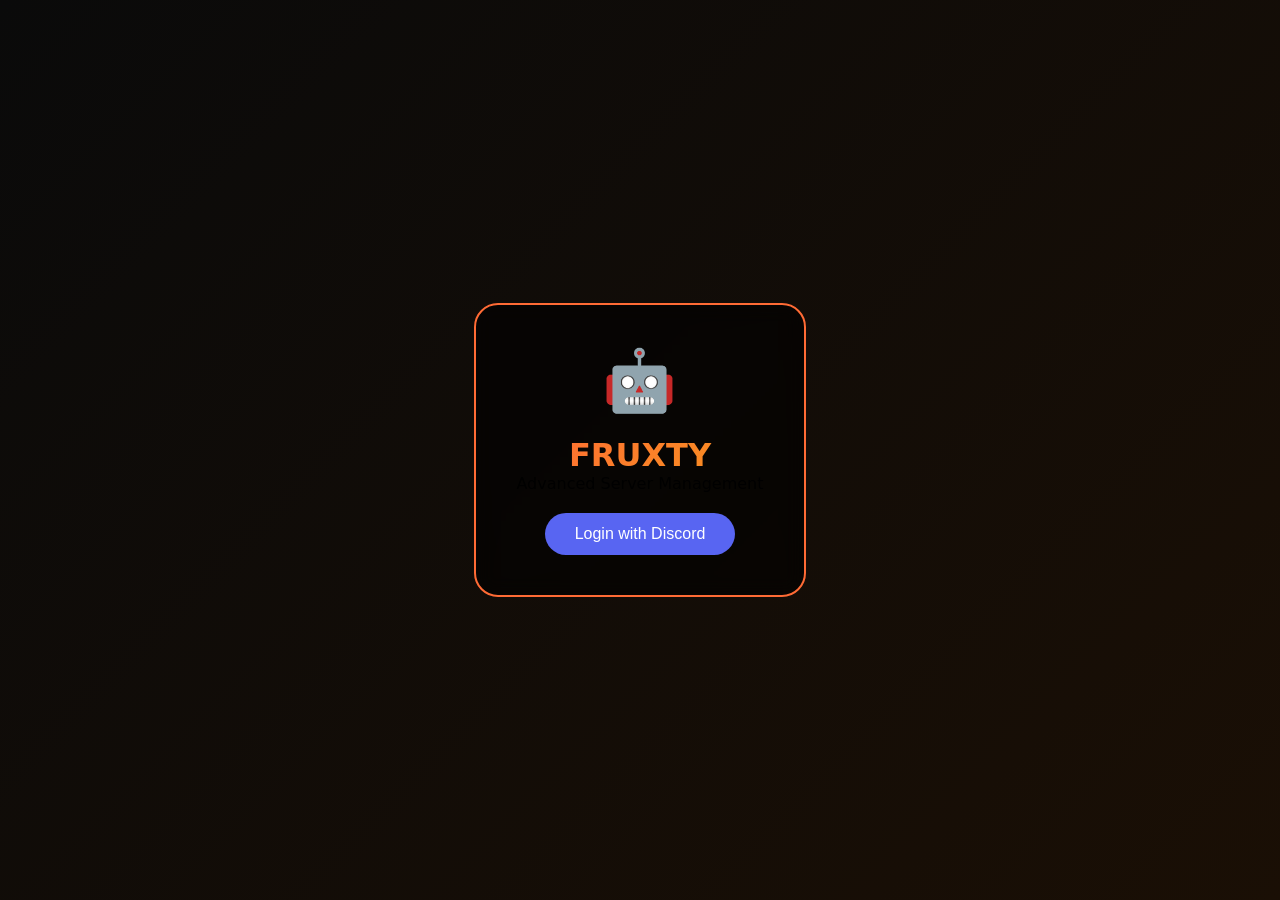
==== commit c53002d0: "Update index.html" ====
--- a/index.html
+++ b/index.html
@@ -5,46 +5,31 @@
     <meta name="viewport" content="width=device-width, initial-scale=1.0">
     <title>FRUXTY - Login</title>
     <style>
-        * { margin: 0; padding: 0; box-sizing: border-box; }
+        * { margin:0; padding:0; box-sizing:border-box; }
         body {
-            font-family: -apple-system, BlinkMacSystemFont, 'Segoe UI', Roboto, sans-serif;
-            background: linear-gradient(135deg, #0a0a0a 0%, #1a0f05 100%);
+            background: linear-gradient(135deg, #0a0a0a, #1a0f05);
+            font-family: system-ui, -apple-system, sans-serif;
             min-height: 100vh;
             display: flex;
             justify-content: center;
             align-items: center;
         }
-        .login-card {
+        .card {
             background: rgba(0,0,0,0.6);
             backdrop-filter: blur(10px);
-            padding: 50px;
+            border: 2px solid #FF6B35;
             border-radius: 24px;
-            border: 2px solid #FF6B35;
+            padding: 40px;
             text-align: center;
         }
-        .bot-icon {
-            width: 100px;
-            height: 100px;
-            background: linear-gradient(135deg, #FF6B35, #F7931E);
-            border-radius: 50%;
-            display: flex;
-            align-items: center;
-            justify-content: center;
-            font-size: 50px;
-            margin: 0 auto 20px;
-        }
-        h1 {
-            font-size: 36px;
-            background: linear-gradient(135deg, #FF6B35, #F7931E);
-            -webkit-background-clip: text;
-            -webkit-text-fill-color: transparent;
-        }
-        .discord-btn {
+        .icon { font-size: 60px; margin-bottom: 20px; }
+        h1 { background: linear-gradient(135deg, #FF6B35, #F7931E); -webkit-background-clip: text; -webkit-text-fill-color: transparent; }
+        button {
             background: #5865F2;
             color: white;
+            border: none;
             padding: 12px 30px;
-            border-radius: 50px;
-            border: none;
+            border-radius: 40px;
             font-size: 16px;
             cursor: pointer;
             margin-top: 20px;
@@ -52,40 +37,25 @@
     </style>
 </head>
 <body>
-    <div class="login-card">
-        <div class="bot-icon">🤖</div>
+    <div class="card">
+        <div class="icon">🤖</div>
         <h1>FRUXTY</h1>
         <p>Advanced Server Management</p>
-        <button class="discord-btn" onclick="login()">Login with Discord</button>
+        <button id="loginBtn">Login with Discord</button>
     </div>
+    <script>
+        const RENDER_URL = 'https://fruxty.onrender.com';
+        const CLIENT_ID = '1503755260814954577';
 
-    <script>
-        const CLIENT_ID = '1503755260814954577';
-        const REDIRECT_URI = encodeURIComponent('https://fruxty-dashboard.vercel.app/dashboard');
-        
-        // --- IMPORTANT: Check if we're returning from Discord ---
-        // Discord adds the token as a URL fragment like #access_token=...
-        if (window.location.hash && window.location.hash.includes('access_token')) {
-            const hashParams = new URLSearchParams(window.location.hash.substring(1));
-            const accessToken = hashParams.get('access_token');
-            if (accessToken) {
-                // Save token to localStorage (no expiry, just store it)
-                localStorage.setItem('fruxty_token', accessToken);
-                // Redirect to clean dashboard URL (without the hash)
-                window.location.href = '/dashboard';
-            }
-        }
-        
-        // If already have a token, go to dashboard directly
-        const existingToken = localStorage.getItem('fruxty_token');
-        if (existingToken) {
+        // If already logged in, go to dashboard
+        const token = localStorage.getItem('fruxty_token');
+        if (token) {
             window.location.href = '/dashboard';
         }
-        
-        function login() {
-            const authUrl = `https://discord.com/api/oauth2/authorize?client_id=${CLIENT_ID}&redirect_uri=${REDIRECT_URI}&response_type=token&scope=identify%20guilds`;
-            window.location.href = authUrl;
-        }
+
+        document.getElementById('loginBtn').onclick = () => {
+            window.location.href = `${RENDER_URL}/auth/discord`;
+        };
     </script>
 </body>
 </html>
